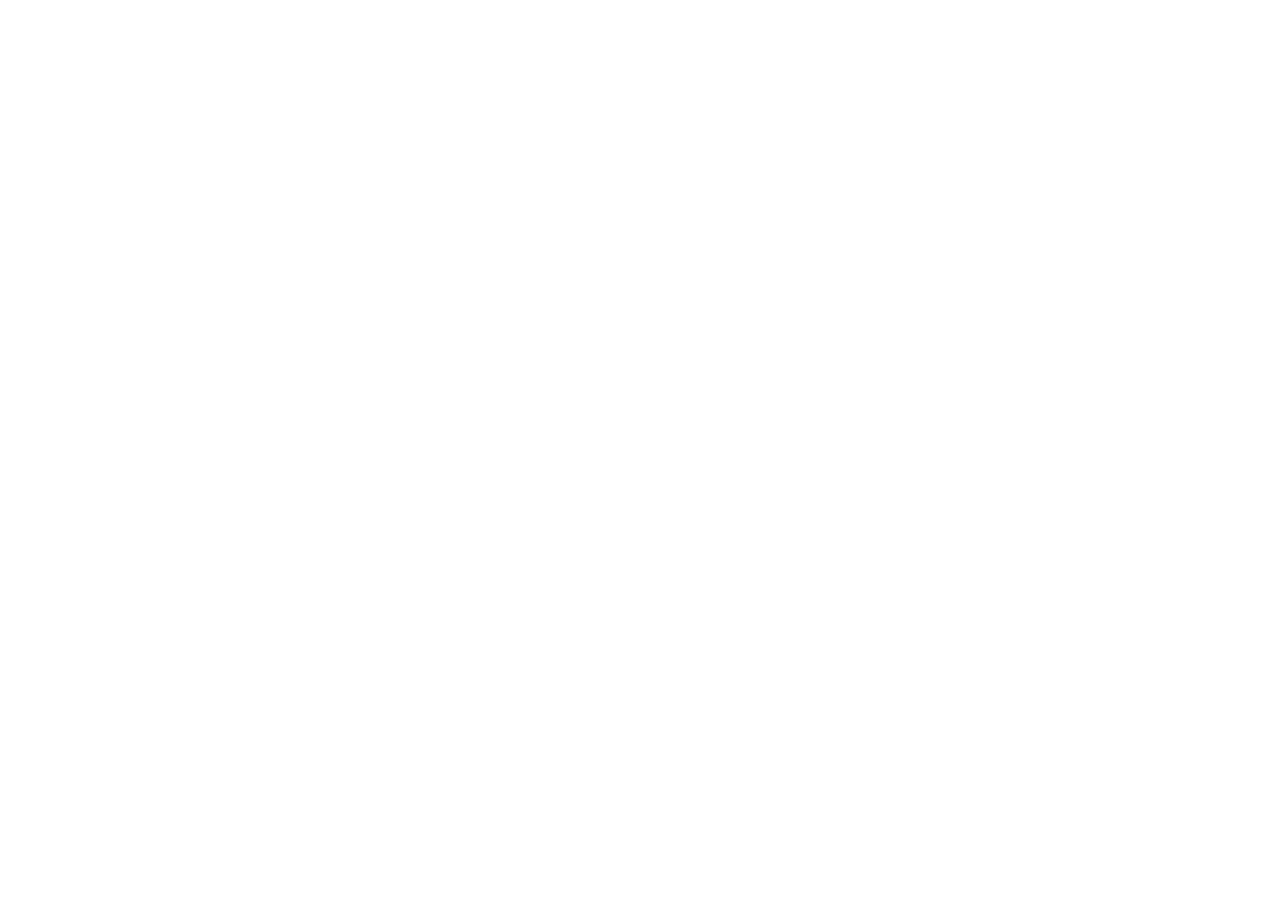
==== index.html @ 629be417 "primeiro commit do HTML" ====
<!DOCTYPE html>
<html lang="en">
<head>
    <meta charset="UTF-8">
    <meta name="viewport" content="width=device-width, initial-scale=1.0">
    <title>Feedback</title>
</head>
<body>
    
</body>
</html>
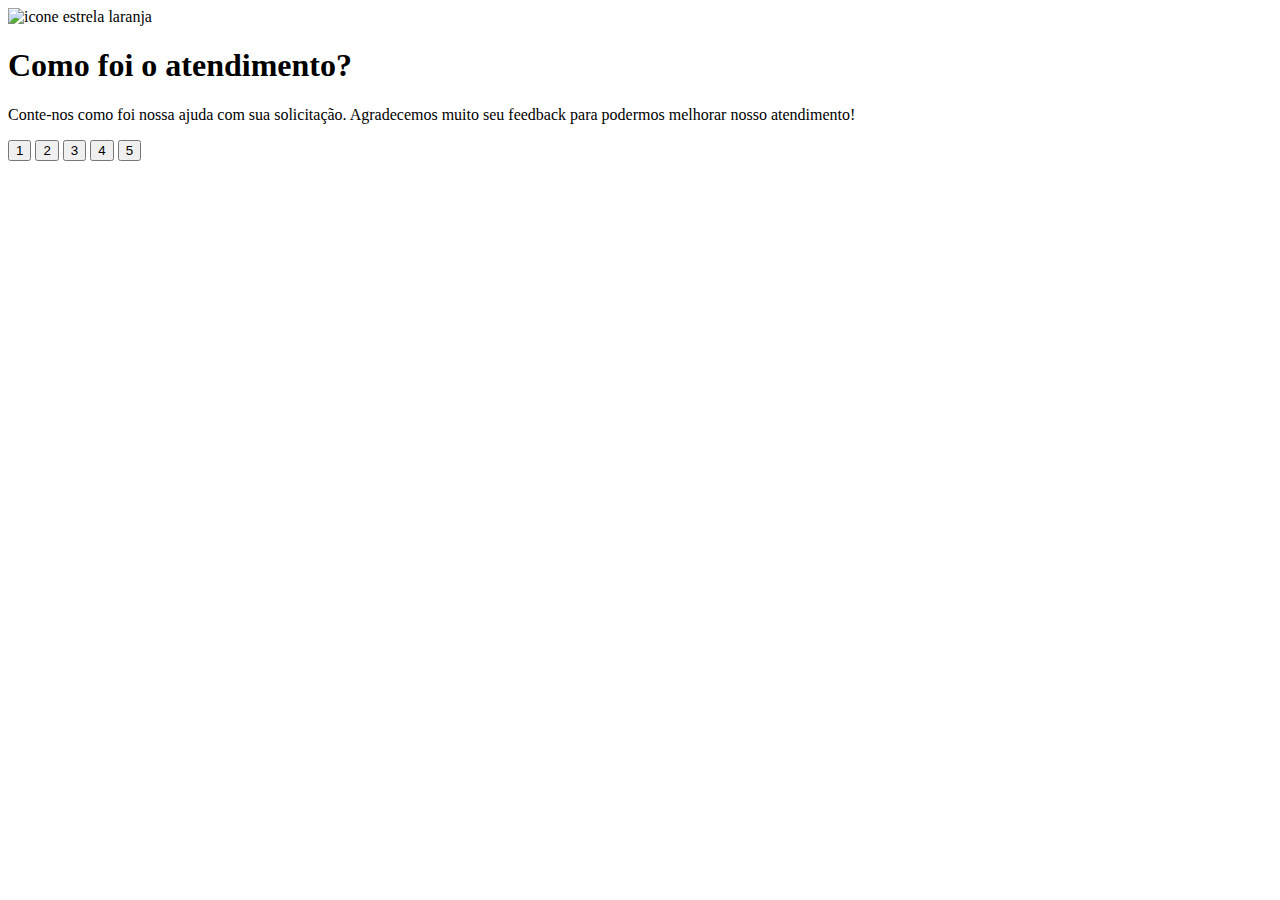
==== commit 8dd11e14: "Segundo commit do HTML" ====
--- a/index.html
+++ b/index.html
@@ -6,6 +6,22 @@
     <title>Feedback</title>
 </head>
 <body>
-    
+    <div class="card">
+        <div>
+            <img src="./images/icon-star.svg" alt="icone estrela laranja">
+        </div>
+
+        <h1>Como foi o atendimento?</h1>
+
+        <p>Conte-nos como foi nossa ajuda com sua solicitação. Agradecemos muito seu feedback para podermos melhorar nosso atendimento!</p>
+
+        <div>
+            <button>1</button>
+            <button>2</button>
+            <button>3</button>
+            <button>4</button>
+            <button>5</button>
+        </div>
+    </div>
 </body>
 </html>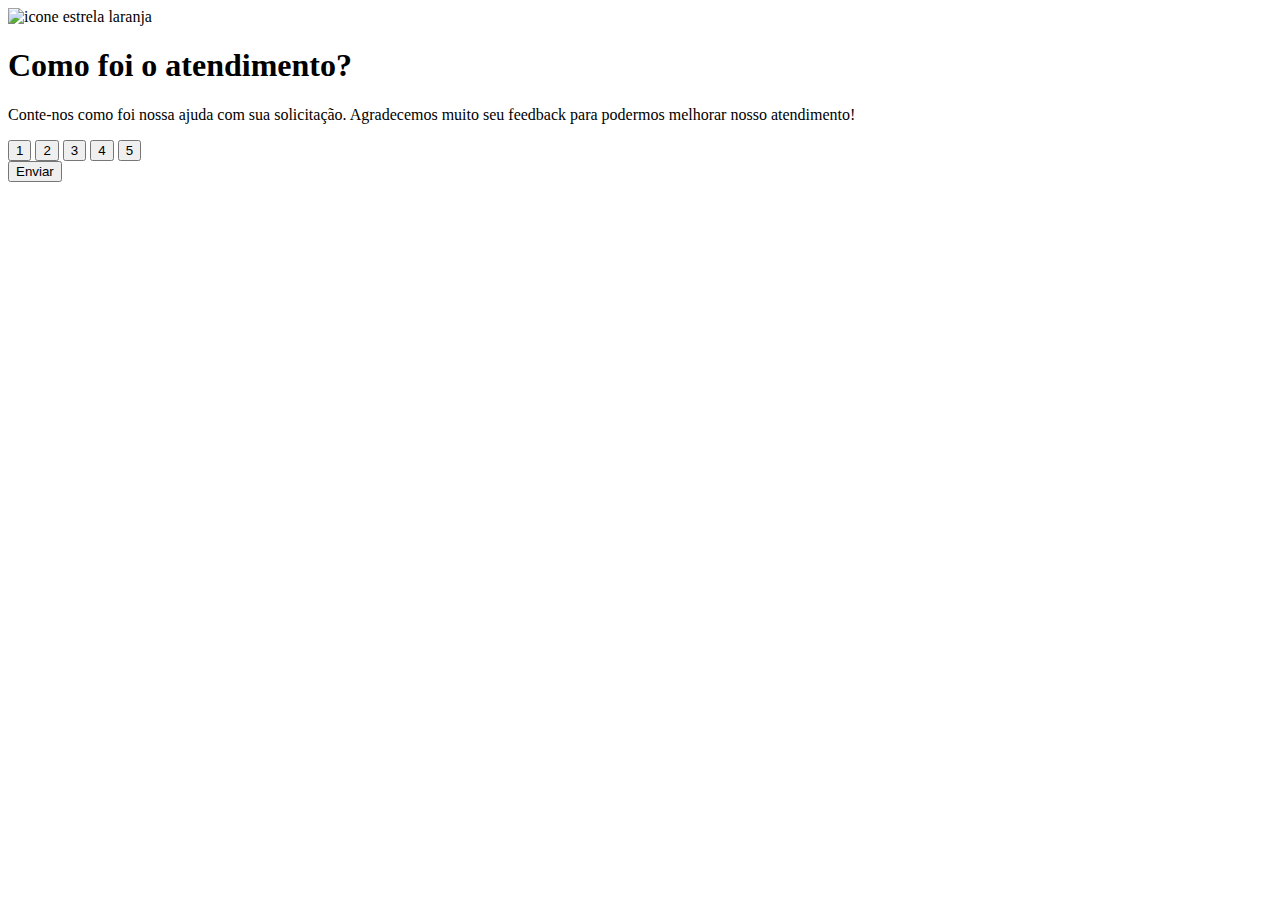
==== commit b970a51d: "Terceiro commit do HTML" ====
--- a/index.html
+++ b/index.html
@@ -7,7 +7,7 @@
 </head>
 <body>
     <div class="card">
-        <div>
+        <div class="estrela">
             <img src="./images/icon-star.svg" alt="icone estrela laranja">
         </div>
 
@@ -15,13 +15,15 @@
 
         <p>Conte-nos como foi nossa ajuda com sua solicitação. Agradecemos muito seu feedback para podermos melhorar nosso atendimento!</p>
 
-        <div>
+        <div class="notas">
             <button>1</button>
             <button>2</button>
             <button>3</button>
             <button>4</button>
             <button>5</button>
         </div>
+
+        <button>Enviar</button>
     </div>
 </body>
 </html>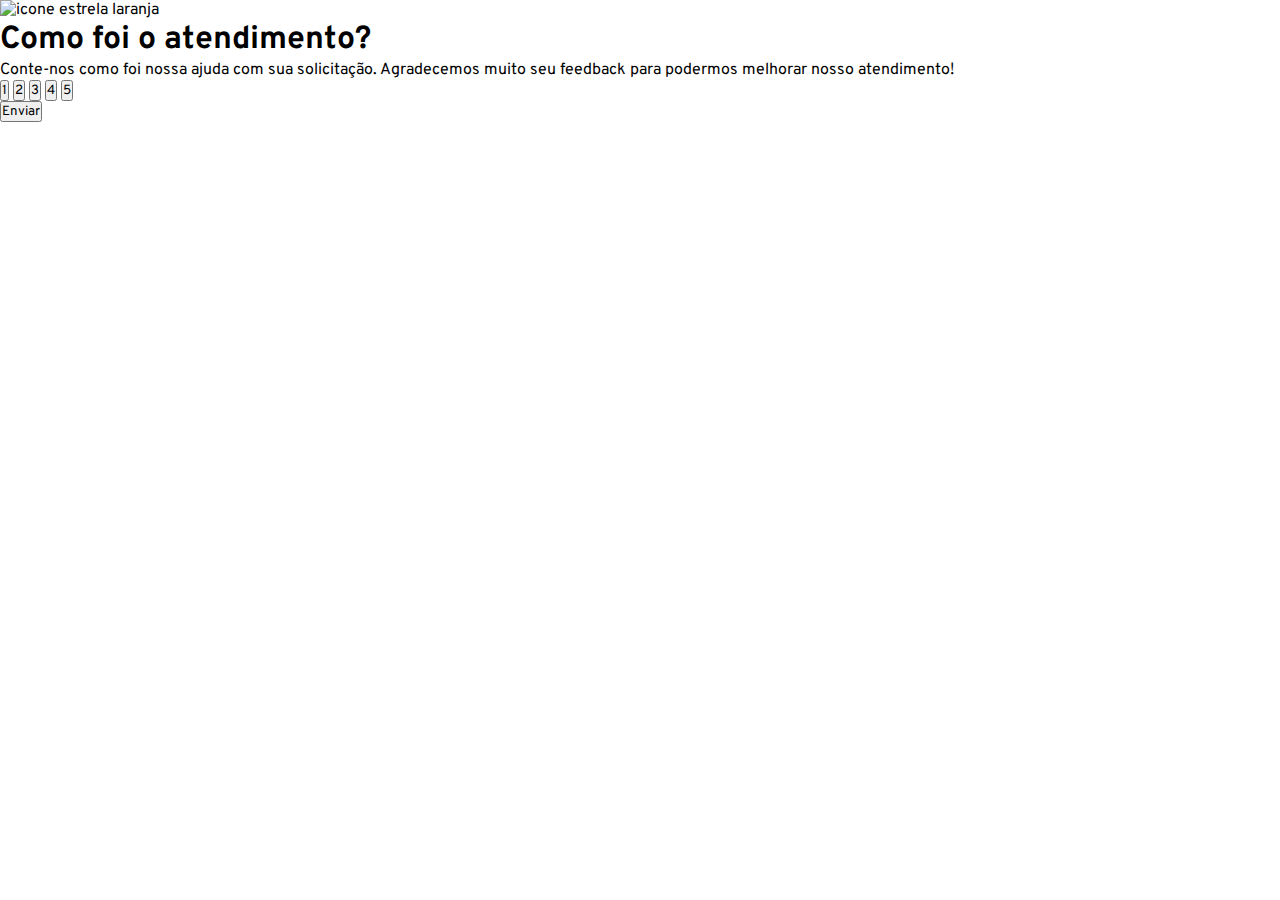
==== commit ba6fca2d: "Quarto do HTML e primerio do CSS" ====
--- a/index.html
+++ b/index.html
@@ -3,6 +3,10 @@
 <head>
     <meta charset="UTF-8">
     <meta name="viewport" content="width=device-width, initial-scale=1.0">
+    <link rel="stylesheet" href="style.css">
+    <link rel="preconnect" href="https://fonts.googleapis.com">
+    <link rel="preconnect" href="https://fonts.gstatic.com" crossorigin>
+    <link href="https://fonts.googleapis.com/css2?family=Overpass:ital,wght@0,100..900;1,100..900&display=swap" rel="stylesheet">
     <title>Feedback</title>
 </head>
 <body>
--- a/style.css
+++ b/style.css
@@ -0,0 +1,6 @@
+*{
+    margin: 0;
+    padding: 0;
+    box-sizing: border-box;
+    font-family: "Overpass", sans-serif;
+}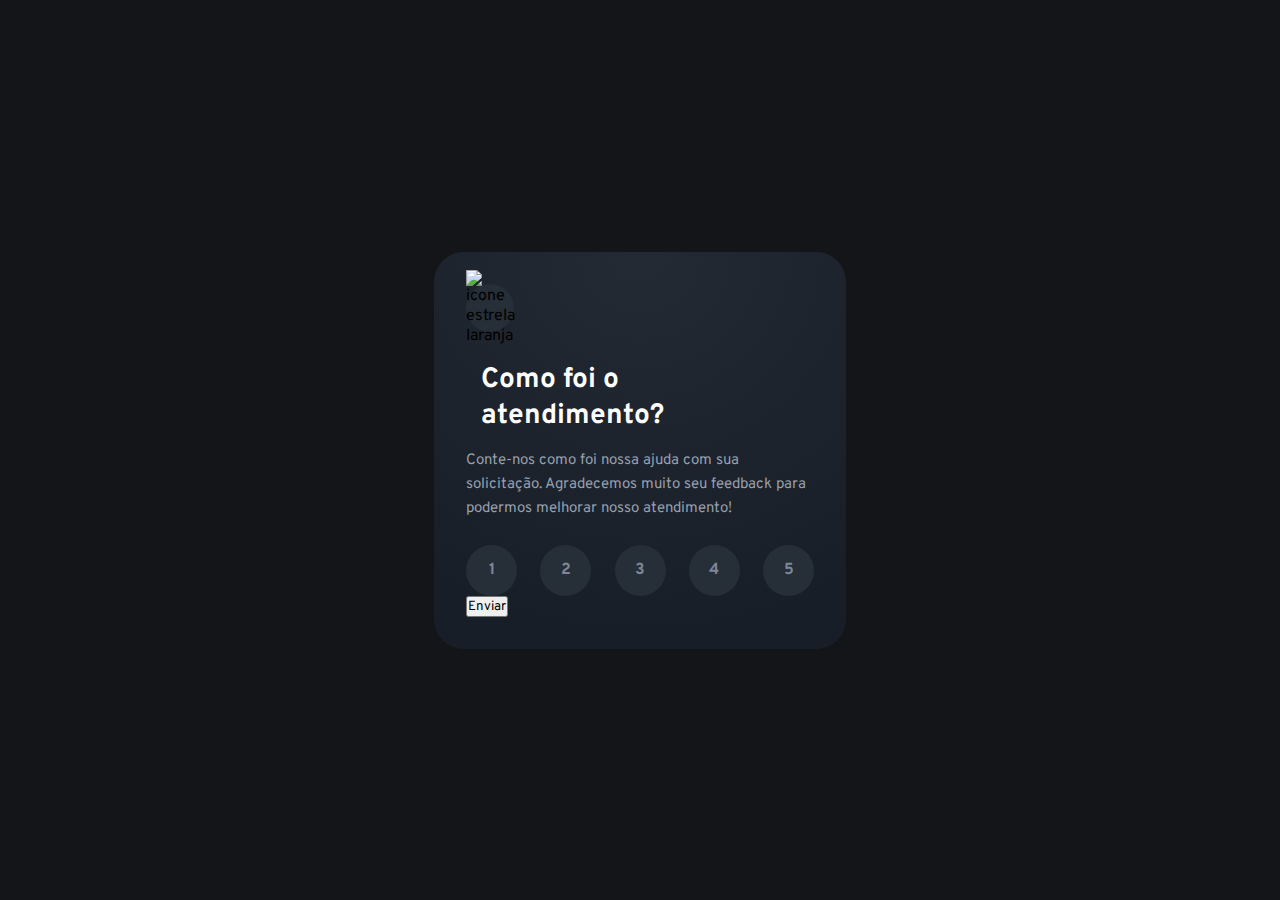
==== commit 929e0e72: "Quinto commit do CSS" ====
--- a/index.html
+++ b/index.html
@@ -19,7 +19,7 @@
 
         <p>Conte-nos como foi nossa ajuda com sua solicitação. Agradecemos muito seu feedback para podermos melhorar nosso atendimento!</p>
 
-        <div class="notas">
+        <div class="botoes">
             <button>1</button>
             <button>2</button>
             <button>3</button>
--- a/style.css
+++ b/style.css
@@ -3,4 +3,75 @@
     padding: 0;
     box-sizing: border-box;
     font-family: "Overpass", sans-serif;
+    -webkit-font-smoothing: antialiased;
+}
+
+:root{
+    --dark-blue: #262E38;
+    --light-grey: #969FAD; 
+    --medium-grey: #7c8798;
+    --orange: #FC7614;
+    --white: #fff;
+    --very-dark-blue: #131518;
+    --black-gradient: radial-gradient(98.96% 98.96% at 50% 0%, #232A34 0%, #181E27 100%);
+}
+
+body{
+    background-color: var(--very-dark-blue);
+    height: 100svh;
+    display: flex;
+    justify-content: center;
+    align-items: center;
+}
+
+.card{
+    background: var(--black-gradient);
+    max-width: 412px;
+    padding: 32px;
+    border-radius: 30px;
+}
+
+.estrela{
+    background-color: var(--dark-blue);
+    width: 48px;
+    height: 48px;
+    display: flex;
+    justify-content: center;
+    align-items: center;
+    border-radius: 50%;
+    margin-bottom: 30px;
+}
+
+.card h1{
+    color: var(--white);
+    font-size: 28px;
+    margin: 15px;
+}
+
+.card p{
+    color: var(--light-grey);
+    font-size: 15px;
+    line-height: 24px;
+    margin-bottom: 24px;
+}
+
+.botoes{
+    display: flex;
+    justify-content: space-between;
+}
+
+.botoes button{
+    width: 51px;
+    height: 51px;
+    font-size: 16px;
+    font-weight: 700;
+    line-height: 24px;
+    border-radius: 50%;
+    border: none;
+    color: var(--medium-grey);
+    background-color: var(--dark-blue);
+}
+
+.botoes button:hover{
+    
 }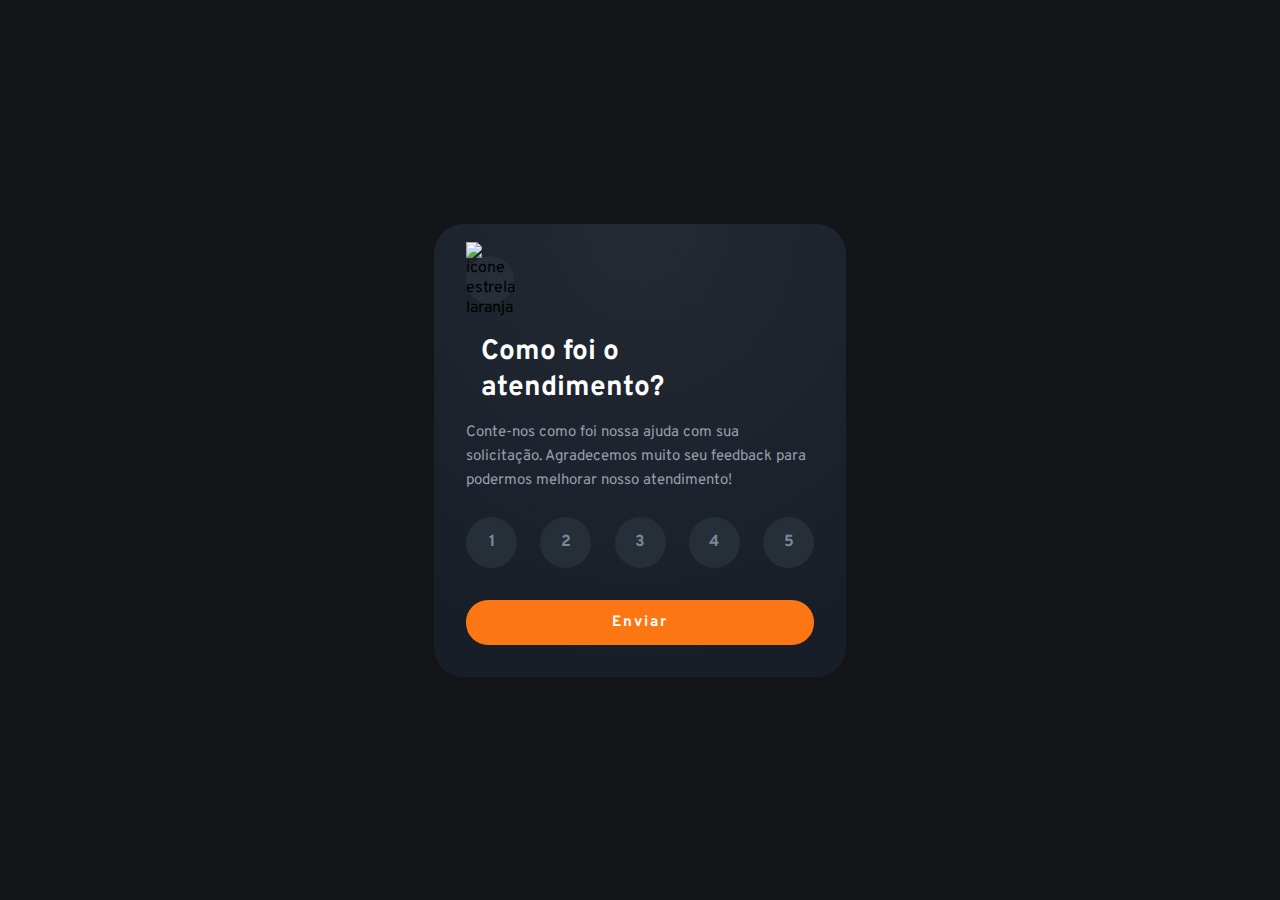
==== commit f5cc9257: "Quinto commit do HTML e setimo do CSS" ====
--- a/index.html
+++ b/index.html
@@ -27,7 +27,7 @@
             <button>5</button>
         </div>
 
-        <button>Enviar</button>
+        <a href="">Enviar</a>
     </div>
 </body>
 </html>--- a/style.css
+++ b/style.css
@@ -58,6 +58,7 @@
 .botoes{
     display: flex;
     justify-content: space-between;
+    margin-bottom: 32px;
 }
 
 .botoes button{
@@ -70,8 +71,38 @@
     border: none;
     color: var(--medium-grey);
     background-color: var(--dark-blue);
+    transition: all ease-in-out 0.3s;
 }
 
 .botoes button:hover{
-    
+    color: var(--white);
+    background-color: var(--orange);
+    cursor: pointer;
+}
+
+.botoes button:focus{
+    color: var(--white);
+    background-color: var(--light-grey);
+}
+
+.card > a{
+    display: block;
+    width: 100%;
+    padding: 13px;
+    background-color: var(--orange);
+    border: none;
+    border-radius: 22px;
+    font-size: 15px;
+    font-weight: 700;
+    letter-spacing: 2px;
+    color: var(--white);
+    text-align: center;
+    text-decoration: none;
+    transition: all ease-in-out 0.3s;
+}
+
+.card > a:hover{
+    color: var(--orange);
+    background-color: var(--white);
+    cursor: pointer;
 }